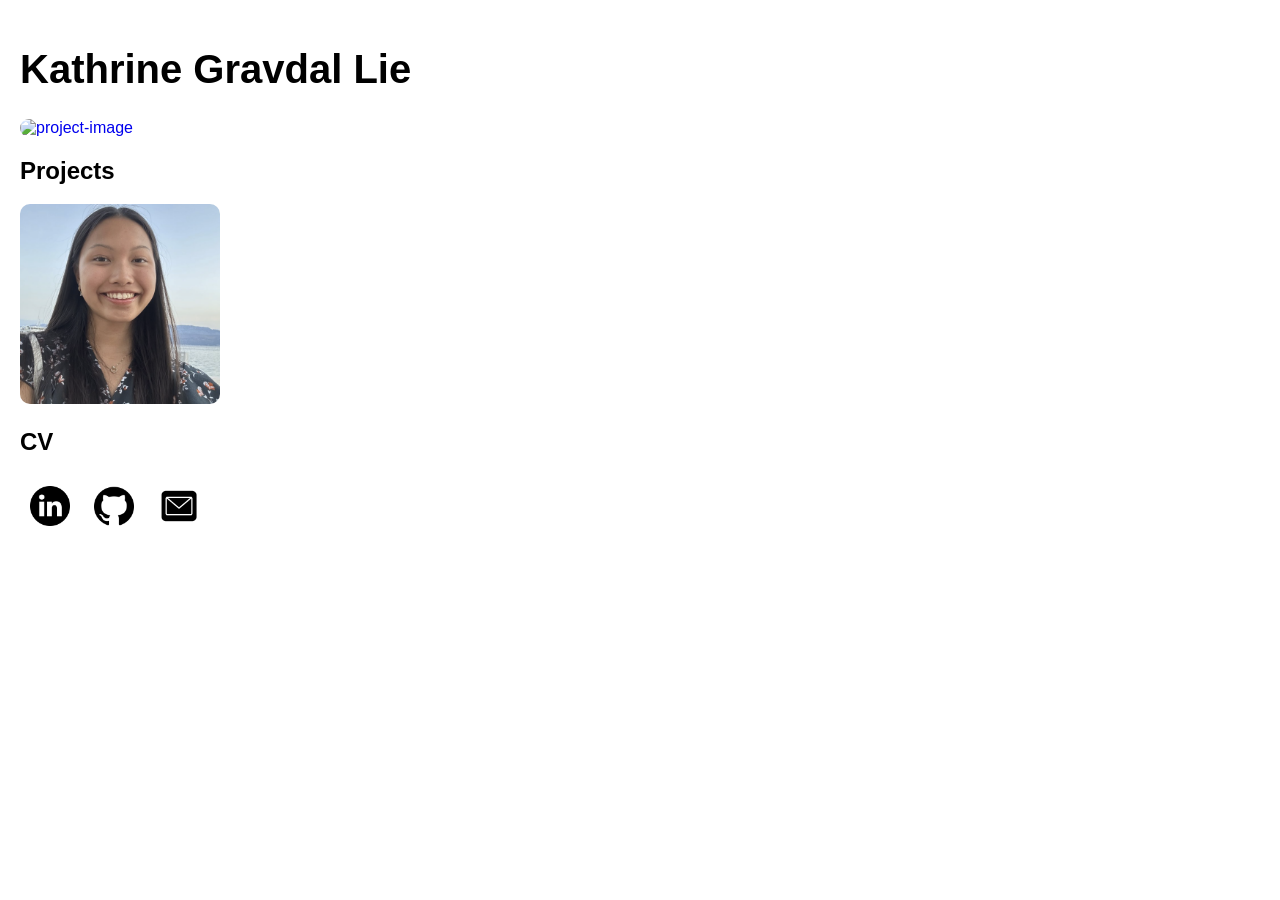
==== index.html @ 071f8f46 "Made a homepage and added the html documents I want for this website. Also added information for my " ====
<!doctype html>
<html lang="en">
  <head>
    <meta charset="UTF-8" />
    <meta name="viewport" content="width=device-width, initial-scale=1.0" />
    <title>Min Side</title>
    <link rel="stylesheet" href="/css/index-style.css" />
  </head>
  <body>
    <h1>Kathrine Gravdal Lie</h1>
    <a href="/projects.html">
      <img class="main-topics" src="/images/pacman.PNG" alt="project-image" />
    </a>
    <h2>Projects</h2>
    <a href="/cv.html">
      <img class="main-topics" src="/images/cv-picture.png" alt="cv-picture" />
    </a>
    <h2>CV</h2>
    <footer>
      <a
        href="https://www.linkedin.com/in/kathrine-lie-30b16b347/"
        target="_blank"
      >
        <img
          class="social-links"
          src="/images/linkedin.png"
          alt="linkedin-link"
        />
      </a>
      <a href="https://github.com/kathrineglie" target="_blank">
        <img class="social-links" src="/images/github.png" alt="github-link" />
      </a>
      <a href="mailto:kathrine.lie15@gmail.com">
        <img class="social-links" src="/images/gmail.png" alt="mail-link" />
      </a>
    </footer>
  </body>
</html>
---- css/index-style.css ----
body {
    font-family: Arial, sans-serif;
    margin: 0;
    padding: 20px;
    background-color: white;
}

h1 {
    font-family:'Segoe UI', Tahoma, Geneva, Verdana, sans-serif;
    font-size: 40px;
}

.social-links {
    width: 40px;
    margin: 10px;
    text-decoration: none;
}

.main-topics {
    width: 200px;
    height: 200px;
    object-fit: cover;
    border-radius: 10px;
    margin: 0px;
    align-items: flex-end;
}

a {
    text-decoration: none;
}
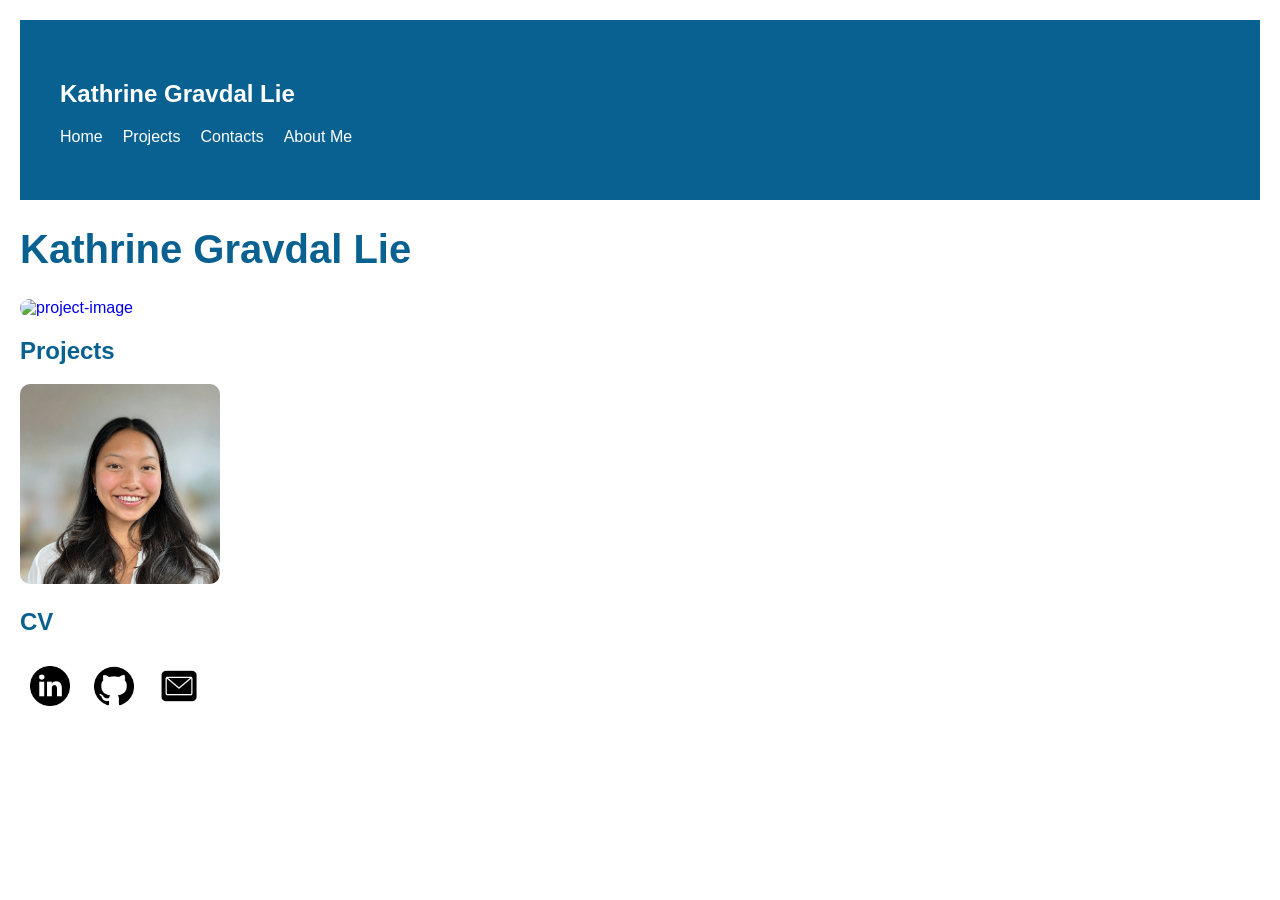
==== commit 387f9a5d: "Refactored code into sections and classes. Refactored the header to a seperate file." ====
--- a/index.html
+++ b/index.html
@@ -5,18 +5,31 @@
     <meta name="viewport" content="width=device-width, initial-scale=1.0" />
     <title>Min Side</title>
     <link rel="stylesheet" href="/css/index-style.css" />
+    <link rel="stylesheet" href="/css/header.css" />
+    <link rel="stylesheet" href="/css/footer.css">
   </head>
   <body>
+    <div id="header-placeholder"></div>
+
     <h1>Kathrine Gravdal Lie</h1>
-    <a href="/projects.html">
-      <img class="main-topics" src="/images/pacman.PNG" alt="project-image" />
-    </a>
-    <h2>Projects</h2>
-    <a href="/cv.html">
-      <img class="main-topics" src="/images/cv-picture.png" alt="cv-picture" />
-    </a>
-    <h2>CV</h2>
-    <footer>
+    <section class="projects">
+      <a href="/projects.html">
+        <img class="main-topics" src="/images/pacman.PNG" alt="project-image" />
+      </a>
+      <h2>Projects</h2>
+    </section>
+
+    <section class="cv">
+      <a href="/cv.html">
+        <img
+          class="main-topics"
+          src="/images/cv-picture.png"
+          alt="cv-picture"
+        />
+      </a>
+      <h2>CV</h2>
+    </section>
+    <footer id="contact-info">
       <a
         href="https://www.linkedin.com/in/kathrine-lie-30b16b347/"
         target="_blank"
@@ -34,5 +47,29 @@
         <img class="social-links" src="/images/gmail.png" alt="mail-link" />
       </a>
     </footer>
+    <script>
+      // header
+      {
+      fetch("header.html")
+        .then((response) => {
+          if (!response.ok) {
+            throw new Error("Could not find header.html-file");
+          }
+          return response.text();
+        })
+        .then((data) => {
+          document.getElementById("header-placeholder").innerHTML = data;
+        })
+        .catch((error) => {
+          console.error("Error: ", error);
+        });
+      }
+
+      //footer
+      {
+        fetch("")
+      }
+
+    </script>
   </body>
 </html>
--- a/css/index-style.css
+++ b/css/index-style.css
@@ -3,6 +3,7 @@
     margin: 0;
     padding: 20px;
     background-color: white;
+    color: #096191;
 }
 
 h1 {
--- a/css/header.css
+++ b/css/header.css
@@ -0,0 +1,19 @@
+.header-box {
+    background-color: #096191;
+    border: 3px;
+    padding: 40px;
+    display: block;
+    color: white;
+    min-height: 100px;
+}
+
+.header-box nav {
+    display: flex;
+    gap: 20px;
+}
+
+.header-box nav a{
+    color: white;
+    text-decoration: none;
+    white-space: nowrap;
+}
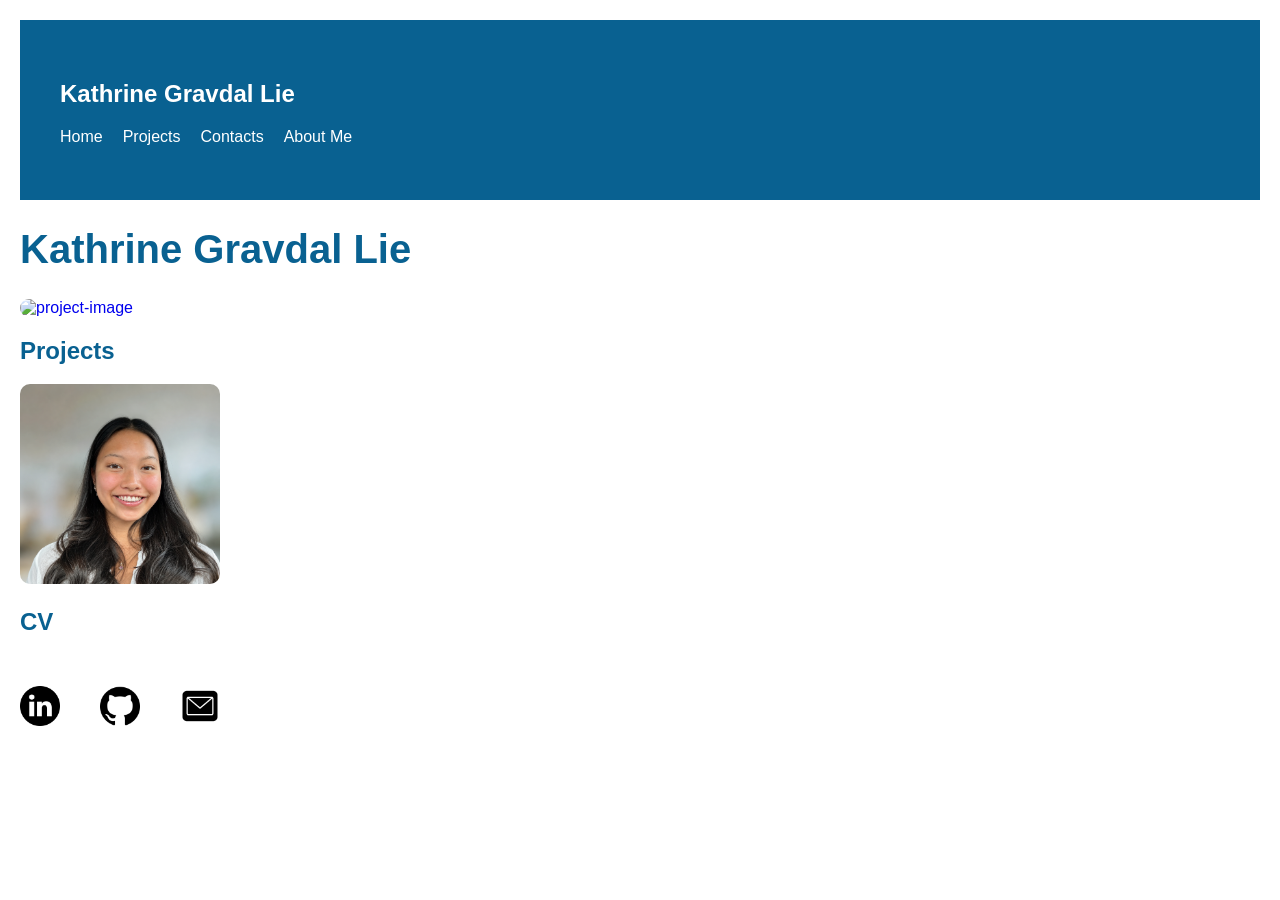
==== commit 99ef5289: "Refactored the footer to a different file" ====
--- a/index.html
+++ b/index.html
@@ -6,7 +6,7 @@
     <title>Min Side</title>
     <link rel="stylesheet" href="/css/index-style.css" />
     <link rel="stylesheet" href="/css/header.css" />
-    <link rel="stylesheet" href="/css/footer.css">
+    <link rel="stylesheet" href="/css/footer.css" />
   </head>
   <body>
     <div id="header-placeholder"></div>
@@ -29,47 +29,7 @@
       </a>
       <h2>CV</h2>
     </section>
-    <footer id="contact-info">
-      <a
-        href="https://www.linkedin.com/in/kathrine-lie-30b16b347/"
-        target="_blank"
-      >
-        <img
-          class="social-links"
-          src="/images/linkedin.png"
-          alt="linkedin-link"
-        />
-      </a>
-      <a href="https://github.com/kathrineglie" target="_blank">
-        <img class="social-links" src="/images/github.png" alt="github-link" />
-      </a>
-      <a href="mailto:kathrine.lie15@gmail.com">
-        <img class="social-links" src="/images/gmail.png" alt="mail-link" />
-      </a>
-    </footer>
-    <script>
-      // header
-      {
-      fetch("header.html")
-        .then((response) => {
-          if (!response.ok) {
-            throw new Error("Could not find header.html-file");
-          }
-          return response.text();
-        })
-        .then((data) => {
-          document.getElementById("header-placeholder").innerHTML = data;
-        })
-        .catch((error) => {
-          console.error("Error: ", error);
-        });
-      }
-
-      //footer
-      {
-        fetch("")
-      }
-
-    </script>
+    <div id="footer-placeholder"></div>
+    <script src="/js/components.js"></script>
   </body>
 </html>
--- a/css/index-style.css
+++ b/css/index-style.css
@@ -9,12 +9,6 @@
 h1 {
     font-family:'Segoe UI', Tahoma, Geneva, Verdana, sans-serif;
     font-size: 40px;
-}
-
-.social-links {
-    width: 40px;
-    margin: 10px;
-    text-decoration: none;
 }
 
 .main-topics {
--- a/css/footer.css
+++ b/css/footer.css
@@ -0,0 +1,10 @@
+footer {
+    display: flex;
+    gap: 40px
+}
+
+.social-links {
+    width: 40px;
+    margin-top: 30px;
+    text-decoration: none;
+}
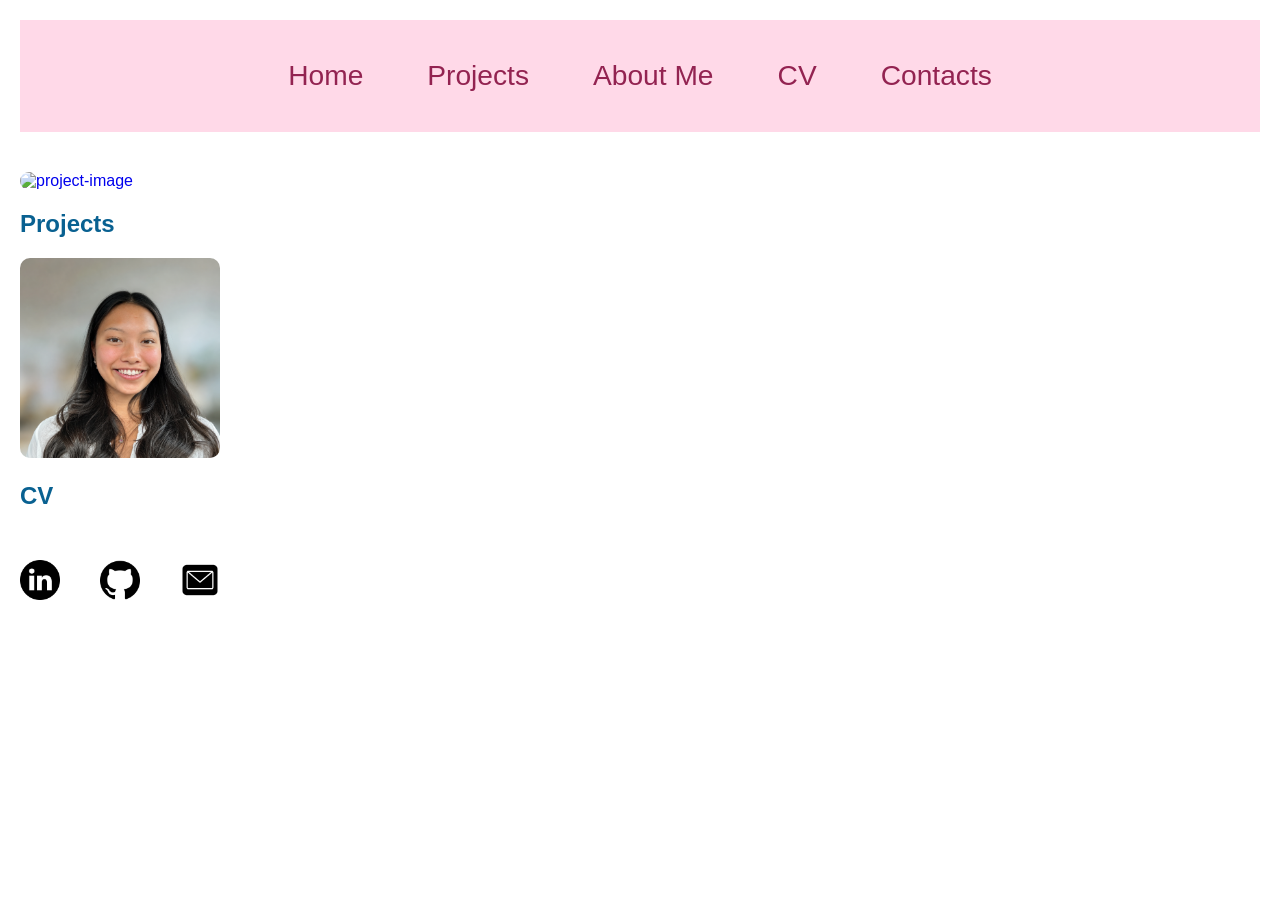
==== commit 6603b415: "Made the header and cv file look nicer. Added a download button for the pdf version of CV" ====
--- a/index.html
+++ b/index.html
@@ -11,7 +11,6 @@
   <body>
     <div id="header-placeholder"></div>
 
-    <h1>Kathrine Gravdal Lie</h1>
     <section class="projects">
       <a href="/projects.html">
         <img class="main-topics" src="/images/pacman.PNG" alt="project-image" />
--- a/css/header.css
+++ b/css/header.css
@@ -1,19 +1,28 @@
+@font-face {
+    font-family: "Montserrat-Bold";
+    src: url("/fonts/Montserrat-Bold.otf") format ("opentype");
+}
+
 .header-box {
-    background-color: #096191;
-    border: 3px;
-    padding: 40px;
-    display: block;
-    color: white;
-    min-height: 100px;
+    background-color: #ffd9e8;
+    padding: clamp(20px, 4vw, 40px);
+    color: #932351;
+    margin-bottom: clamp(20px, 4vw, 40px);
+    text-align: center;
 }
 
 .header-box nav {
+    font-size: clamp(16px, 2.2vw, 30px);
     display: flex;
-    gap: 20px;
+    gap: clamp(15px, 5vw, 70px);
+    justify-content: center;
+    align-items: center;
+    flex-wrap: wrap;
 }
 
 .header-box nav a{
-    color: white;
+    font-family: "Montserrat-Bold", sans-serif;
+    color: #932351;
     text-decoration: none;
     white-space: nowrap;
 }
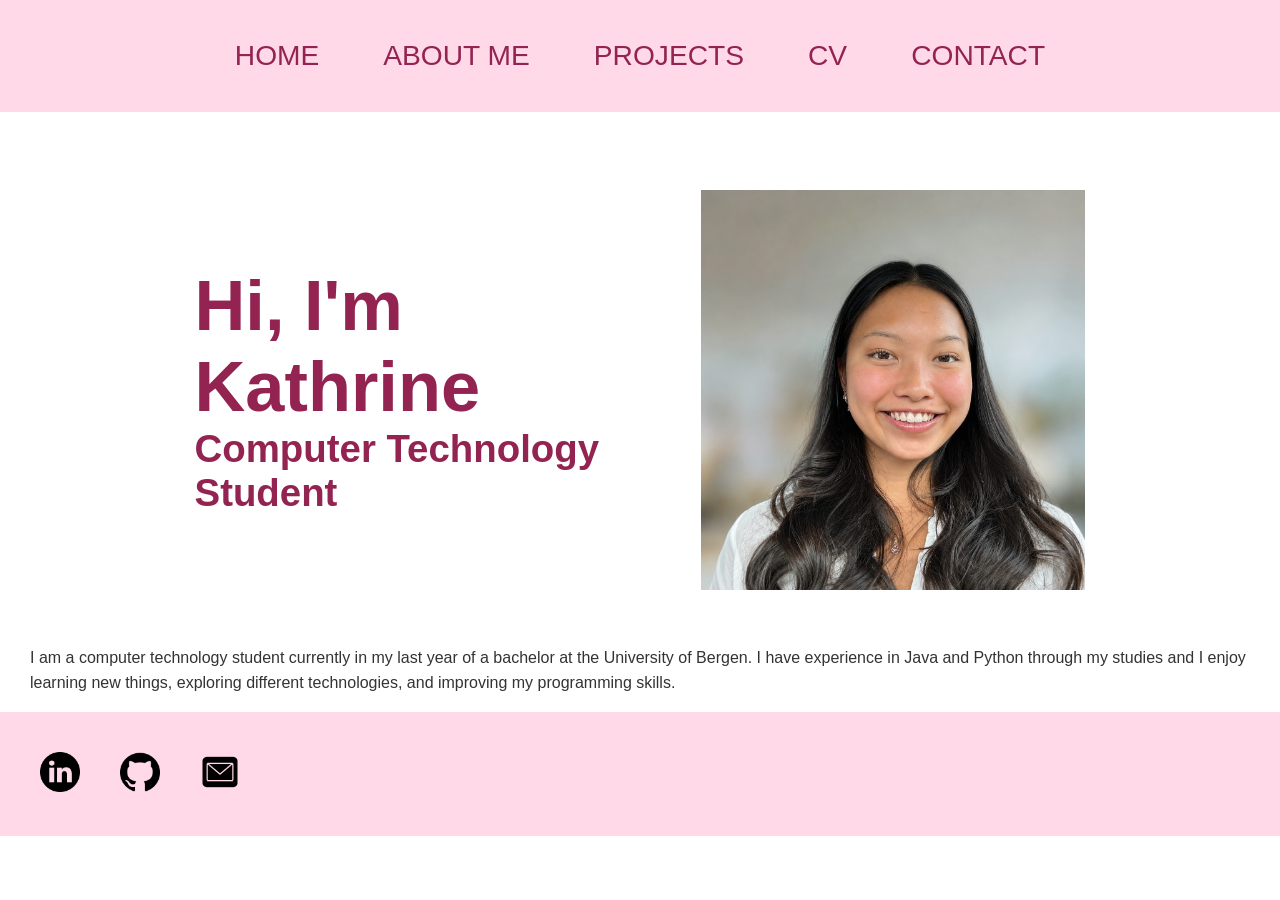
==== commit 47ac52e8: "Fixed bugs and added text for the projects, main page and about me page" ====
--- a/index.html
+++ b/index.html
@@ -10,25 +10,28 @@
   </head>
   <body>
     <div id="header-placeholder"></div>
-
-    <section class="projects">
-      <a href="/projects.html">
-        <img class="main-topics" src="/images/pacman.PNG" alt="project-image" />
-      </a>
-      <h2>Projects</h2>
+    <section class="main-page">
+      <div class="main-text">
+        <h1>Hi, I'm</h1>
+        <h1>Kathrine</h1>
+        <h2>Computer Technology</h2>
+        <h2>Student</h2>
+      </div>
+      <img src="images/cv-picture.png" alt="cv-bilde" />
     </section>
 
-    <section class="cv">
-      <a href="/cv.html">
-        <img
-          class="main-topics"
-          src="/images/cv-picture.png"
-          alt="cv-picture"
-        />
-      </a>
-      <h2>CV</h2>
+    <section class="information" id="introduction">
+      <p id="introduction">
+        I am a computer technology student currently in my last year of a
+        bachelor at the University of Bergen. I have experience in Java and
+        Python through my studies and I enjoy learning new things, exploring
+        different technologies, and improving my programming skills.
+      </p>
     </section>
+
     <div id="footer-placeholder"></div>
     <script src="/js/components.js"></script>
+    <script src="/js/projects-text.js"></script>
+    <script src="/js/footer.js"></script>
   </body>
 </html>
--- a/css/index-style.css
+++ b/css/index-style.css
@@ -1,25 +1,64 @@
+@font-face {
+    font-family: "LeagueSpartan";
+    src: url("/fonts/LeagueSpartan-SemiBold.ttf") format ("opentype");
+}
+
 body {
     font-family: Arial, sans-serif;
     margin: 0;
-    padding: 20px;
     background-color: white;
-    color: #096191;
+    color: #932351;
+}
+
+.main-page {
+    font-family: "LeagueSpartan", sans-serif;
+    margin: 0px;
+    
+    display: flex;
+    justify-content: center;
+    align-items: center;
+
+    padding: clamp(10px, 3vw, 40px);
+    gap: clamp(30px, 8vw, 150px);
+}
+
+.main-text {
+    display: flex;
+    flex-direction: column;
+}
+
+.main-page img {
+    width: clamp(200px, 30vw, 500px);
+    height: auto;
+}
+
+.information {
+    padding-left: 30px;
+    padding-right: 30px;
+    font-family: "Source Sans 3", sans-serif;
+    font-weight: 400;
+    line-height: 1.6;
+    color: #333;
 }
 
 h1 {
-    font-family:'Segoe UI', Tahoma, Geneva, Verdana, sans-serif;
-    font-size: 40px;
+    font-size: clamp(55px, 5.5vw, 90px);
+    margin: 0px;
 }
 
-.main-topics {
-    width: 200px;
-    height: 200px;
-    object-fit: cover;
-    border-radius: 10px;
+h2 {
+    font-size: clamp(30px, 3vw, 48px);
     margin: 0px;
-    align-items: flex-end;
+}
+
+h3 {
+    padding-top: 20px;
 }
 
 a {
     text-decoration: none;
+}
+
+#about-me {
+    white-space: pre-line;
 }
--- a/css/footer.css
+++ b/css/footer.css
@@ -3,8 +3,22 @@
     gap: 40px
 }
 
+.footer-box {
+    background-color: #ffd9e8;
+    padding: clamp(20px, 4vw, 40px);
+    color: #932351;
+    text-align: center;
+}
+
 .social-links {
     width: 40px;
-    margin-top: 30px;
     text-decoration: none;
+}
+
+.email-button {
+    background: none;
+    border: none;
+    padding: 0;
+    margin: 0;
+    cursor: pointer;
 }
